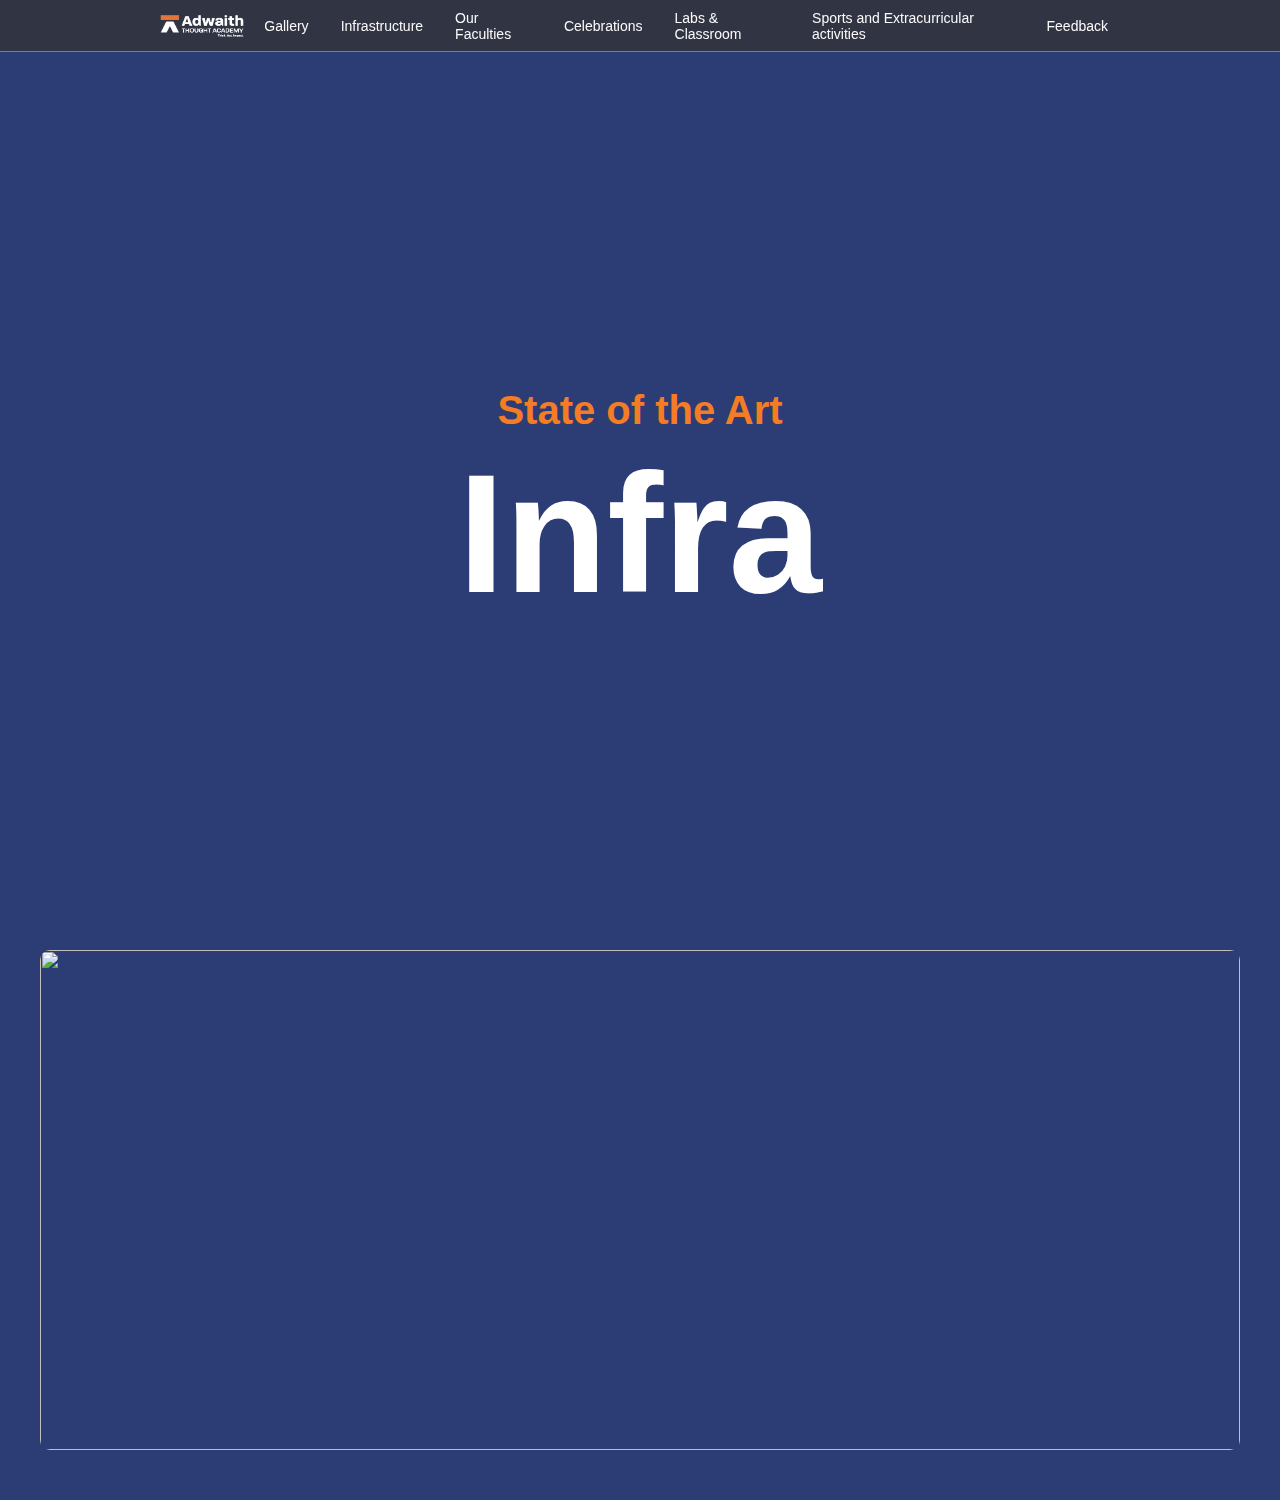
==== infra.html @ 387f2151 "Add files via upload" ====
<!DOCTYPE html>
<html lang="en">
<head>
<meta charset="UTF-8">
<title>Adwaith Thought Academy</title>
<link rel="stylesheet" href="styleabout.css">
<script src="https://code.jquery.com/jquery-3.6.0.min.js"></script>
<style>
  body {
    margin: 0;
    padding: 0;
    overflow-x: hidden;
  }
  .gallery {
    width: 100%;
    display: flex;
    justify-content: center;
    align-items: center;
    margin-top: 20px;
  }
  .slider-container {
    width: 90%;
    max-width: 800px;
    overflow: hidden;
    border-radius: 10px;
    box-shadow: 0 4px 8px rgba(0, 0, 0, 0.2);
    position: relative;
  }
  .slides {
    display: flex;
    transition: transform 0.5s ease-in-out;
  }
  .slide {
    flex: 0 0 33.33%;
    padding: 5px;
  }
  .slide img {
    width: 100%;
    height: auto;
    border-radius: 10px;
  }

  /* Slideshow styles */
  @import url('https://fonts.googleapis.com/css?family=Roboto');
  * {
    font-family: 'Roboto', sans-serif;
    font-weight: 300;
  }
  h1 {
    font-weight: 400;
    font-size: 10.5em;
    text-align: center;
    margin-top: 0rem;
  }
  #slideshow {
    margin: 50px auto;
    position: relative;
    width: 1200px;
    height: 500px;
  }
  #slideshow > div {
    position: absolute;
    top: 0;
    left: 0;
    width: 100%;
    height: 100%;
  }
  #slideshow img {
    width: 100%;
    height: 100%;
    object-fit: cover;
    border-radius: 10px;
  }
</style>
</head>
<body>

<nav>
  <div class="nav__content">
    <img src="logo.png" alt="Adwaith Thought Academy Logo" style="width: 100px; height: 60px;">
    <a href="gallery.html">Gallery</a>
    <a href="infra.html">Infrastructure</a>
    <a href="teachers.html">Our Faculties</a>
    <a href="achievements.html">Celebrations</a>
    <a href="labs&classroom.html">Labs & Classroom</a>
    <a href="about.html">Sports and Extracurricular activities</a>
    <a href="feedback.html">Feedback</a>
  </div>
</nav>

<section>
  <div class="section__content">
    <h1>
     <span style="font-size: 40px; color: #f47c24; font-weight: bold;">State of the Art</span>
<span style="color: #fff; font-weight: bold;">Infra</span>

    </h1>
  </div>
</section>

<div id="slideshow">
   <div><img src="asset/Infra/Infra1.png" ></div>
   <div><img src="asset/Infra/infra2.png" ></div>
   <div><img src="asset/Infra/Infra4.png" ></div>
   <div><img src="asset/Infra/Infra5.png" ></div>
   <div><img src="asset/Infra/Infra3.png" ></div>
   <div><img src="asset/Infra/Infra6.png" ></div>
   <div><img src="asset/Infra/Infra7.png" ></div>
   <div><img src="asset/Infra/Infra8.png" ></div>
   <div><img src="asset/Infra/Infra9.png" ></div>
   <div><img src="asset/Infra/Infra11.png" ></div>
   <div><img src="asset/Infra/infra12.png" ></div>
   <div><img src="asset/Infra/infra13.png" ></div>
   <div><img src="asset/Infra/infra14.png" ></div>
   <div><img src="asset/Infra/infra15.png" ></div>
   <div><img src="asset/Infra/infra16.png" ></div>
   <div><img src="asset/Infra/infra17.png" ></div>
</div>


<div class="area">
    <style>.area{
    background: #4e54c8;
    background: -webkit-linear-gradient(to left, #8f94fb, #4e54c8);
    width: 100%;
    height:100%;
}

.circles{
    position: absolute;
    top: 0;
    left: 0;
    width: 100%;
    height: 100%;
    overflow: hidden;
}

.circles li{
    position: absolute;
    display: block;
    list-style: none;
    width: 20px;
    height: 20px;
    animation: animate 25s linear infinite;
    bottom: -150px;

}

.circles li:nth-child(1){
    left: 25%;
    width: 80px;
    height: 80px;
    animation-delay: 0s;
}


.circles li:nth-child(2){
    left: 10%;
    width: 20px;
    height: 20px;
    animation-delay: 2s;
    animation-duration: 12s;
}

.circles li:nth-child(3){
    left: 70%;
    width: 20px;
    height: 20px;
    animation-delay: 4s;
}

.circles li:nth-child(4){
    left: 40%;
    width: 60px;
    height: 60px;
    animation-delay: 0s;
    animation-duration: 18s;
}

.circles li:nth-child(5){
    left: 65%;
    width: 20px;
    height: 20px;
    animation-delay: 0s;
}

.circles li:nth-child(6){
    left: 75%;
    width: 110px;
    height: 110px;
    animation-delay: 3s;
}

.circles li:nth-child(7){
    left: 35%;
    width: 150px;
    height: 150px;
    animation-delay: 7s;
}

.circles li:nth-child(8){
    left: 50%;
    width: 25px;
    height: 25px;
    animation-delay: 15s;
    animation-duration: 45s;
}

.circles li:nth-child(9){
    left: 20%;
    width: 15px;
    height: 15px;
    animation-delay: 2s;
    animation-duration: 35s;
}

.circles li:nth-child(10){
    left: 85%;
    width: 150px;
    height: 150px;
    animation-delay: 0s;
    animation-duration: 11s;
}

@keyframes animate {

    0%{
        transform: translateY(0) rotate(0deg);
        opacity: 1;
        border-radius: 0;
    }

    100%{
        transform: translateY(-1000px) rotate(720deg);
        opacity: 0;
        border-radius: 50%;
    }
}

.animated-square {
  position: relative;
  width: 100%;
  height: 100%;
  display: flex;
  justify-content: center;
  align-items: center;
}

.logo {
  position: absolute;
  width: 50%;
  height: 50%;
  object-fit: contain;
  z-index: 1;
}

</style>
  <ul class="circles">
    <li>
      <div class="animated-square">
        <img src="asset/schlogo.png" alt="Logo" class="logo">
      </div>
    </li>
    <li><div class="animated-square">
        <img src="asset/schlogo.png" alt="Logo" class="logo">
      </div></li>
    <li><div class="animated-square">
        <img src="asset/schlogo.png" alt="Logo" class="logo">
      </div></li>
    <li><div class="animated-square">
        <img src="asset/schlogo.png" alt="Logo" class="logo">
      </div></li>
    <li><div class="animated-square">
        <img src="asset/schlogo.png" alt="Logo" class="logo">
      </div></li>
    <li><div class="animated-square">
        <img src="asset/schlogo.png" alt="Logo" class="logo">
      </div></li>
    <li><div class="animated-square">
        <img src="asset/schlogo.png" alt="Logo" class="logo">
      </div></li>
    <li><div class="animated-square">
        <img src="asset/schlogo.png" alt="Logo" class="logo">
      </div></li>
    <li><div class="animated-square">
        <img src="asset/schlogo.png" alt="Logo" class="logo">
      </div></li>
    <li><div class="animated-square">
        <img src="asset/schlogo.png" alt="Logo" class="logo">
      </div></li>
  </ul>
</div>
<script>
$(document).ready(function() {
  let slides = $("#slideshow > div");
  let index = 0;

  function showNextSlide() {
    let currentSlide = slides.eq(index);
    index = (index + 1) % slides.length;
    let nextSlide = slides.eq(index);

    // Fade out the current slide and fade in the next one
    currentSlide.fadeOut(500);
    nextSlide.fadeIn(500);
  }

  slides.hide().eq(0).show(); // Initial slide setup (hide others, show the first one)
  setInterval(showNextSlide, 2000);  // Change the time interval as necessary
});
</script>
</body>
</html>
---- styleabout.css ----
* {
  box-sizing: border-box;
}

body {
  display: grid;
  place-items: center;
  min-height: 100vh;
  font-family: SF Pro Text, SF Pro Icons, Helvetica Neue, Helvetica, Arial, sans-serif;
  color: hsl(0 0% 100%);
  background: #2c3c74;
}

.section__content {
  min-height: 100vh;
  width: 60ch;
  max-width: 100vw;
  margin: 0 auto;
  padding: 1rem;
  display: flex; /* Changed to flex for easier centering */
  flex-direction: column; /* Arrange items vertically */
  align-items: center; /* Center horizontally */
  justify-content: center; /* Center vertically */
}

.section__content p {
  font-weight: 600;
  max-width: 40ch;
  font-size: clamp(1rem, 1vw + 1rem, 4rem);
  margin: 0;
  color: hsl(0 0% 100% / 0.5);
  text-align: center; /* Center the paragraph text */
}

.section__content p span {
  color: hsl(0 0% 100% / 1);
}

.section__content h2 {
  text-align: center; /* Center the heading */
  margin-bottom: 1rem; /* Add some spacing */
}

.section__content h2 span {
  font-size: clamp(1rem, 1vw + 1rem, 4rem);
  display: inline-block; /* Allow for gradient to work correctly */
}

.section__content h2 span:last-of-type {
  background: linear-gradient(
    90deg,
    hsl(0 0% 100%),
    hsl(0 0% 80%) 50%,
    hsl(240deg 100% 75%),
    hsl(320deg 100% 75%),
    hsl(140deg 100% 75%),
    hsl(10deg 100% 75%)
  );
  -webkit-background-clip: text;
  color: transparent;
  background-size: 300% 200%;
  /* Removed animation */
}


/* The icon holder */
.cta span:nth-of-type(2) {
  width: 36px;
  height: 36px;
  border-radius: 50%;
  background: hsl(210 100% 45%);
  color: white;
  padding: 0.25rem;
  display: grid;
  place-items: center;
}

.cta svg {
  width: 20px;
  fill: hsl(0 0% 100% / 0.75);
}

.cta a:is(:hover, :focus-visible) svg {
  fill: white;
}

/* Style queries (simplified) */
@container style(--active: 0) {
  .cta__content::before {
    scale: 0;
    opacity: 0;
    transition: scale 0.5s;
  }
  .cta a {
    scale: 0;
    transition: scale 0.2s 0.7s;
    grid-template-columns: 0 36px;
  }
  .cta__content span:first-of-type {
    opacity: 0;
    transition: opacity 0.2s;
  }
  .cta__content span:last-of-type {
    scale: 0;
    opacity: 0;
    transition: scale 0.2s, opacity 0.2s;
  }
}
@container style(--active: 1) {
  .cta__content::before {
    scale: 0.99;
    opacity: 1;
    transition: scale 0.5s;
  }
  .cta a {
    scale: 1;
    transition: scale 0.2s;
    grid-template-columns: var(--content-size, auto) 36px;
  }
  .cta__content span:first-of-type {
    opacity: 1;
    transition: opacity 0.2s 0.7s;
  }
  .cta__content span:last-of-type {
    scale: 1;
    opacity: 1;
    transition: scale 0.2s 0.4s, opacity 0.2s 0.4s;
  }
}

/* Nav stuff */
nav {
  position: fixed;
  display: flex;
  overflow-x: auto;
  top: 0;
  left: 0;
  right: 0;
  border-bottom: 1px solid hsl(0 0% 50%);
  height: 52px;
  background: hsl(0 0% 20% / 0.75);
  backdrop-filter: blur(4px);
  z-index: 2;
}

.nav__content {
  display: flex;
  overflow: hidden;
  align-items: center;
  justify-content: space-between;
  padding: 0 1rem;
  margin: 0 auto;
  width: 90%;
  max-width: 1000px;
}

nav a {
  text-decoration: none;
  color: hsl(0 0% 98%);
  font-weight: 400;
  padding: 0.5rem 1rem;
  border-radius: 100px;
  font-size: 0.875rem;
  position: relative;
  transition: color 0.3s, box-shadow 0.3s;
}

nav a::before {
  content: "";
  position: absolute;
  top: 0;
  left: 0;
  width: 100%;
  height: 100%;
  border-radius: inherit;
  background-color: rgba(0, 112, 204, 0);
  box-shadow: 0 0 0 0 rgba(0, 112, 204, 0.3);
  z-index: -1;
  transition: box-shadow 0.3s ease;
}

nav a:hover {
  color: white;
}

nav a:hover::before {
  box-shadow: 0 0 10px 5px rgba(255, 0, 0, 0.5);
}

nav img {
  height: 50%;
  justify-self: start;
}

.support {
  position: fixed;
  z-index: 10;
  left: 1rem;
  top: 1rem;
  background: white;
  color: black;
  padding: 2rem;
  border: 4px solid hsl(45 80% 50%);
}

@supports (animation-timeline: view()) {
  .support {
    display: none;
  }
}

/* Heading -  Animations Removed */
h1 {
  text-align: center; /* Center the heading */
  margin: 0; /* Remove default margin */
  font-size: clamp(2.5rem, 7vw + 1rem, 10rem);
  line-height: 1;
}

h1 span {
  display: inline-block; /* Needed for proper spacing */
}

h1 span:first-of-type {
  font-size: 0.35em;
  color: hsl(0 100% 50%);
}


.gallery {
  width: 80%;
  margin: 0 auto; /* Center the gallery */
  overflow: hidden;
  position: relative;
  border-radius: 10px;
  box-shadow: 0 4px 8px rgba(0, 0, 0, 0.2);
}
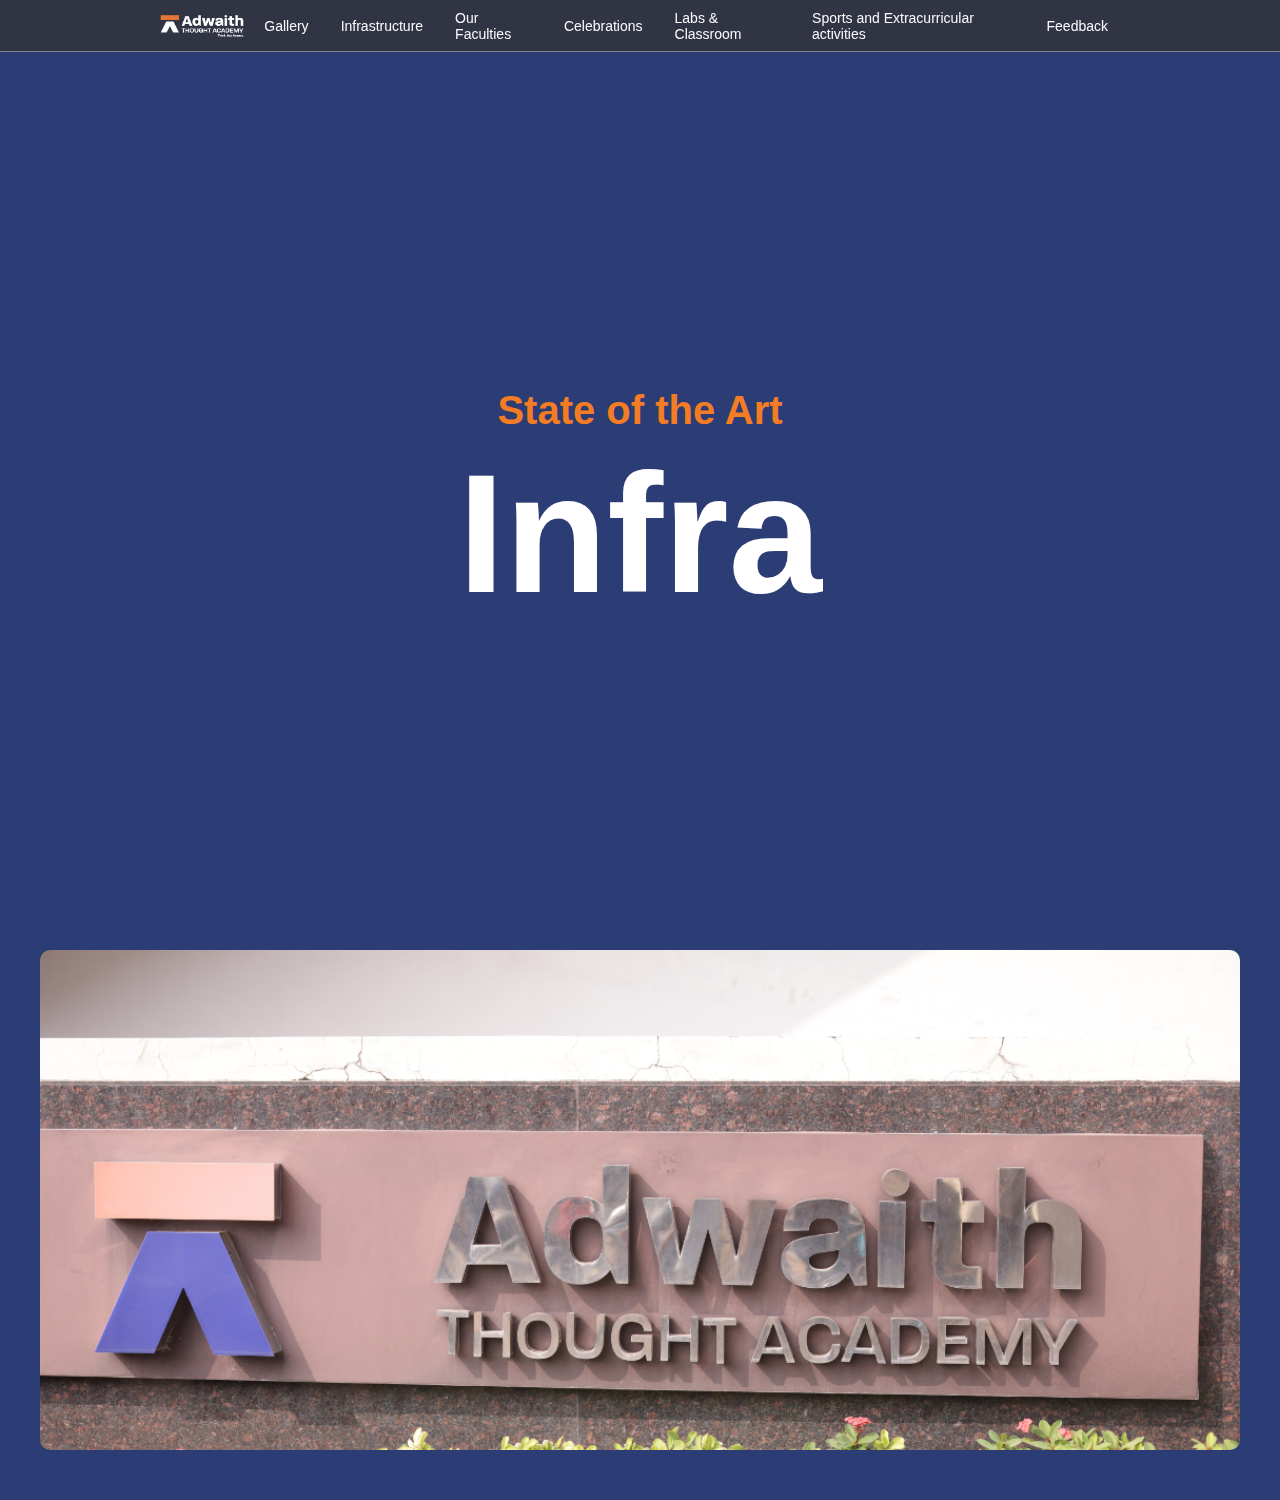
==== commit 61004372: "Update infra.html" ====
--- a/infra.html
+++ b/infra.html
@@ -99,22 +99,22 @@
 </section>
 
 <div id="slideshow">
-   <div><img src="asset/Infra/Infra1.png" ></div>
-   <div><img src="asset/Infra/infra2.png" ></div>
-   <div><img src="asset/Infra/Infra4.png" ></div>
-   <div><img src="asset/Infra/Infra5.png" ></div>
-   <div><img src="asset/Infra/Infra3.png" ></div>
-   <div><img src="asset/Infra/Infra6.png" ></div>
-   <div><img src="asset/Infra/Infra7.png" ></div>
-   <div><img src="asset/Infra/Infra8.png" ></div>
-   <div><img src="asset/Infra/Infra9.png" ></div>
-   <div><img src="asset/Infra/Infra11.png" ></div>
-   <div><img src="asset/Infra/infra12.png" ></div>
-   <div><img src="asset/Infra/infra13.png" ></div>
-   <div><img src="asset/Infra/infra14.png" ></div>
-   <div><img src="asset/Infra/infra15.png" ></div>
-   <div><img src="asset/Infra/infra16.png" ></div>
-   <div><img src="asset/Infra/infra17.png" ></div>
+   <div><img src="asset/infra/Infra1.png" ></div>
+   <div><img src="asset/infra/infra2.png" ></div>
+   <div><img src="asset/infra/Infra4.png" ></div>
+   <div><img src="asset/infra/Infra5.png" ></div>
+   <div><img src="asset/infra/Infra3.png" ></div>
+   <div><img src="asset/infra/Infra6.png" ></div>
+   <div><img src="asset/infra/Infra7.png" ></div>
+   <div><img src="asset/infra/Infra8.png" ></div>
+   <div><img src="asset/infra/Infra9.png" ></div>
+   <div><img src="asset/infra/Infra11.png" ></div>
+   <div><img src="asset/infra/infra12.png" ></div>
+   <div><img src="asset/infra/infra13.png" ></div>
+   <div><img src="asset/infra/infra14.png" ></div>
+   <div><img src="asset/infra/infra15.png" ></div>
+   <div><img src="asset/infra/infra16.png" ></div>
+   <div><img src="asset/infra/infra17.png" ></div>
 </div>
 
 
@@ -310,4 +310,4 @@
 });
 </script>
 </body>
-</html>+</html>
